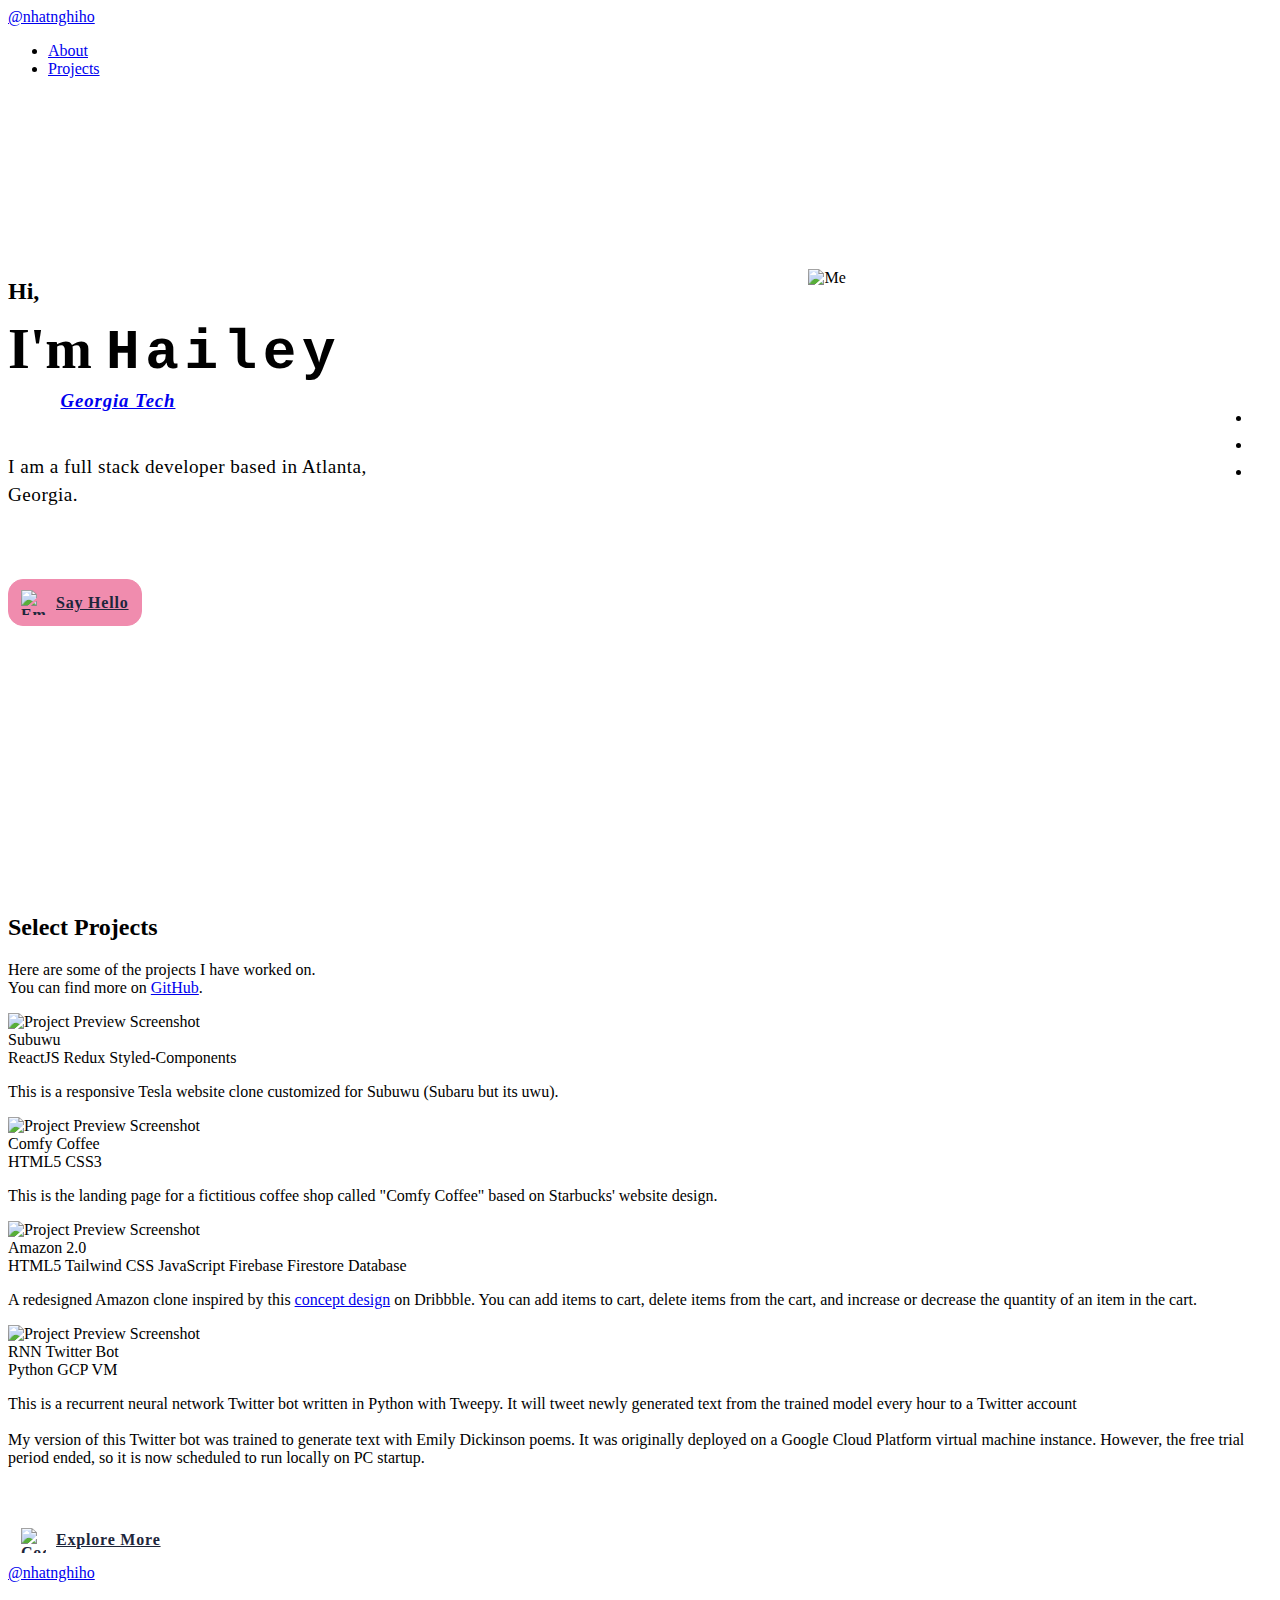
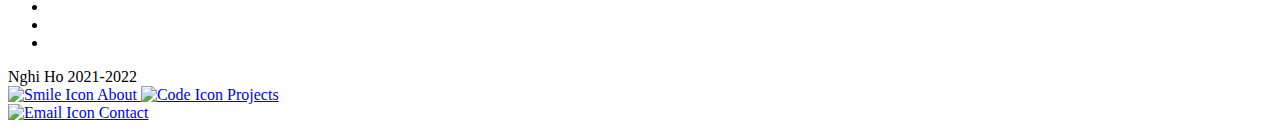
==== index.html @ fadf4eac "first edit" ====
<!DOCTYPE html>
<html lang="en">
  <head>
    <title>Hailey Ho Portfolio</title>

    <link rel="icon" type="image/svg+xml" href="favicon.svg" />

    <meta charset="UTF-8" />

    <meta property="og:title" content="Hailey Ho" />
    <meta property="og:type" content="website" />
    <meta property="og:url" content="http://anniew.xyz" />
    <meta
      property="og:description"
      content="Hi! I'm Nghi (Hailey) Ho. Welcome to my portfolio. I am a full stack developer based in Atlanta, Georgia."
    />
    <meta property="og:locale" content="en_US" />
    <meta
      property="og:image"
      content="https://anniew.xyz/img/me-icon-smiling.png"
    />

    <meta name="viewport" content="width=device-width, initial-scale=1.0" />
    <meta name="copyright" content="Nghi Ho" />

    <meta name="robots" content="noindex, nofollow" />

    <link rel="canonical" href="https://anniew.xyz" />

    <link rel="preconnect" href="https://fonts.googleapis.com" />
    <link rel="preconnect" href="https://fonts.gstatic.com" crossorigin />
    <link
      href="https://fonts.googleapis.com/css?family=Nunito"
      rel="stylesheet"
    />

    <link
      rel="stylesheet"
      href="https://cdnjs.cloudflare.com/ajax/libs/font-awesome/5.15.3/css/all.min.css"
      integrity="sha512-iBBXm8fW90+nuLcSKlbmrPcLa0OT92xO1BIsZ+ywDWZCvqsWgccV3gFoRBv0z+8dLJgyAHIhR35VZc2oM/gI1w=="
      crossorigin="anonymous"
      referrerpolicy="no-referrer"
    />

    <link rel="stylesheet" href="./css/main.css" type="text/css" />
    <link rel="stylesheet" href="./css/header.css" type="text/css" />
    <link rel="stylesheet" href="./css/home.css" type="text/css" />
    <link rel="stylesheet" href="./css/projects.css" type="text/css" />
    <link rel="stylesheet" href="./css/footer.css" type="text/css" />
  </head>

  <body>
    <header class="header">
      <a href="/" class="header-logo">@nhatnghiho</a>
      <nav class="nav">
        <div class="toggle"><i class="fas fa-bars"></i></div>
        <ul class="nav-menu">
          <li class="nav-item"><a href="/about">About</a></li>
          <li class="nav-item"><a href="/projects">Projects</a></li>
        </ul>
      </nav>
    </header>

    <main class="main-container home-section">
      <section id="home">
        <div class="landing-page-details">
          <h1 class="small-title">Hi,</h1>
          <h2 class="big-title">
            I'm <span class="my-name pink">Hailey</span>
          </h2>
          <h3 class="medium-title">
            <em
              >CS @
              <a class="pink" href="https://get.popmenu.com/"
                >Georgia Tech</a
              ></em
            >
          </h3>
          <div class="short-bio">
            <p>I am a full stack developer based in Atlanta, Georgia.</p>
          </div>
          <div class="cta-container email-container">
            <a href="mailto:nho38@gatech.edu" class="cta email-button">
              <img src="./img/email.svg" alt="Email Icon" />
              <span>Say Hello</span>
            </a>
          </div>
        </div>
        <div class="art-me">
          <img src="./img/me-icon.gif" alt="Me" />
        </div>
        <div class="landing-page-socials">
          <ul>
            <li class="social-link">
              <a
                href="https://www.linkedin.com/in/nghi-hailey-ho-90940a157/"
                aria-label="LinkedIn"
                target="_blank"
              >
                <i class="fab fa-linkedin-in"></i>
              </a>
            </li>
            <li class="social-link">
              <a
                href="https://github.com/nhatnghiho"
                aria-label="GitHub"
                target="_blank"
              >
                <i class="fab fa-github"></i>
              </a>
            </li>
            <li class="social-link">
              <a
                href="https://devpost.com/nhatnghiho"
                aria-label="Twitter"
                target="_blank"
              >
                <i class="fab fa-dev"></i>
              </a>
            </li>
          </ul>
        </div>
      </section>
      <section class="projects" id="select-projects">
        <h2>Select Projects</h2>
        <p class="section-description">
          Here are some of the projects I have worked on.<br />
          You can find more on
          <a class="hyperlink" href="https://github.com/nhatnghiho">GitHub</a>.
        </p>
        <div class="project-cards-container">
          <div class="card">
            <img
              src="./img/project-preview/subuwu-preview.png"
              alt="Project Preview Screenshot"
              class="card-preview-img"
            />
            <div class="card-info">
              <div class="title-and-links">
                <span class="project-title"> Subuwu </span>
                <div class="project-links">
                  <a href="https://subuwu.anniew.xyz/">
                    <i class="fas fa-external-link-alt"></i>
                  </a>
                  <a href="https://github.com/nhatnghiho">
                    <i class="fab fa-github"></i>
                  </a>
                </div>
              </div>
              <div class="project-skills">
                <span>ReactJS</span>
                <span>Redux</span>
                <span>Styled-Components</span>
              </div>
              <p class="project-description">
                This is a responsive Tesla website clone customized for Subuwu
                &#40;Subaru but its uwu&#41;.
              </p>
            </div>
          </div>
          <div class="card">
            <img
              src="./img/project-preview/comfy-coffee-preview.png"
              alt="Project Preview Screenshot"
              class="card-preview-img"
            />
            <div class="card-info">
              <div class="title-and-links">
                <span class="project-title"> Comfy Coffee </span>
                <div class="project-links">
                  <a href="https://comfy-coffee.anniew.xyz/">
                    <i class="fas fa-external-link-alt"></i>
                  </a>
                  <a href="https://github.com/anniedotexe/comfy-coffee">
                    <i class="fab fa-github"></i>
                  </a>
                </div>
              </div>
              <div class="project-skills">
                <span>HTML5</span>
                <span>CSS3</span>
              </div>
              <p class="project-description">
                This is the landing page for a fictitious coffee shop called
                "Comfy Coffee" based on Starbucks' website design.
              </p>
            </div>
          </div>
          <div class="card">
            <img
              src="./img/project-preview/amazon2-preview.png"
              alt="Project Preview Screenshot"
              class="card-preview-img"
            />
            <div class="card-info">
              <div class="title-and-links">
                <span class="project-title"> Amazon 2.0 </span>
                <div class="project-links">
                  <a href="https://clone-2-2ee81.firebaseapp.com">
                    <i class="fas fa-external-link-alt"></i>
                  </a>
                  <a href="https://github.com/anniedotexe/amazon-2">
                    <i class="fab fa-github"></i>
                  </a>
                </div>
              </div>
              <div class="project-skills">
                <span>HTML5</span>
                <span>Tailwind CSS</span>
                <span>JavaScript</span>
                <span>Firebase</span>
                <span>Firestore Database</span>
              </div>
              <p class="project-description">
                A redesigned Amazon clone inspired by this
                <a
                  class="hyperlink"
                  href="https://dribbble.com/shots/15350650-Amazon-Website-Redesign-Concept"
                  >concept design</a
                >
                on Dribbble. You can add items to cart, delete items from the
                cart, and increase or decrease the quantity of an item in the
                cart.
              </p>
            </div>
          </div>
          <div class="card">
            <img
              src="./img/project-preview/rnn-twitter-bot-preview.png"
              alt="Project Preview Screenshot"
              class="card-preview-img"
            />
            <div class="card-info">
              <div class="title-and-links">
                <span class="project-title"> RNN Twitter Bot </span>
                <div class="project-links">
                  <a href="https://twitter.com/dickinson_rnn">
                    <i class="fas fa-external-link-alt"></i>
                  </a>
                  <a href="https://github.com/anniedotexe/RNN-Twitter-Bot">
                    <i class="fab fa-github"></i>
                  </a>
                </div>
              </div>
              <div class="project-skills">
                <span>Python</span>
                <span>GCP VM</span>
              </div>
              <p class="project-description">
                This is a recurrent neural network Twitter bot written in Python
                with Tweepy. It will tweet newly generated text from the trained
                model every hour to a Twitter account<br /><br />
                My version of this Twitter bot was trained to generate text with
                Emily Dickinson poems. It was originally deployed on a Google
                Cloud Platform virtual machine instance. However, the free trial
                period ended, so it is now scheduled to run locally on PC
                startup.
              </p>
            </div>
          </div>
        </div>
        <div class="cta-container">
          <a href="/projects" class="cta">
            <img src="./img/coding.svg" alt="Code Icon" />
            <span>Explore More</span>
          </a>
        </div>
      </section>
    </main>

    <footer class="footer-container">
      <div class="footer">
        <div class="footer-column">
          <a href="/" class="footer-logo">@nhatnghiho</a>
          <div class="socials">
            <ul>
              <li class="social-link">
                <a
                  href="https://www.linkedin.com/in/anniewu2303/"
                  aria-label="LinkedIn"
                  target="_blank"
                >
                  <i class="fab fa-linkedin-in"></i>
                </a>
              </li>
              <li class="social-link">
                <a
                  href="https://github.com/nhatnghiho"
                  aria-label="GitHub"
                  target="_blank"
                >
                  <i class="fab fa-github"></i>
                </a>
              </li>
              <li class="social-link">
                <a
                  href="https://devpost.com/nhatnghiho"
                  aria-label="Devpost"
                  target="_blank"
                >
                  <i class="fab fa-dev"></i>
                </a>
              </li>
            </ul>
          </div>
          <span class="copyright"
            ><i class="fas fa-copyright"></i>Nghi Ho 2021-2022</span
          >
        </div>
        <div class="footer-column">
          <a href="/about" class="footer-button">
            <img src="./img/smile.svg" alt="Smile Icon" />
            About
          </a>
          <a href="/projects" class="footer-button">
            <img src="./img/coding.svg" alt="Code Icon" />
            Projects
          </a>
        </div>
        <div class="footer-column">
          <a href="mailto:nho38@gatech.edu" class="footer-button">
            <img src="./img/email.svg" alt="Email Icon" />
            Contact
          </a>
        </div>
      </div>
    </footer>

    <script src="./js/main.js"></script>
  </body>
</html>
---- css/home.css ----
.main-container {
  margin: -100px auto 0 auto;
}

/* --- LANDING PAGE --- */

#home {
  margin: 0 auto;
  display: flex;
  flex-direction: column;
  align-items: center;
  justify-content: space-between;
  min-height: 100vh;
}

.landing-page-details {
  margin: auto 0;
  display: flex;
  flex-direction: column;
  justify-content: center;
}

.landing-page-socials ul {
  display: flex;
  flex-direction: row;
  margin-bottom: 20px;
}

.landing-page-socials ul li a i {
  font-size: 1.5em;
  padding: 10px;
  margin: 0 5px;
}

.small-title {
  text-align: left;
  font-size: 1.5em;
  font-weight: 700;
  margin-bottom: 0.5em;
}

.big-title {
  margin: 0;
  text-align: left;
  font-weight: 700;
  font-size: 2.75em;
  letter-spacing: 0;
}

.my-name {
  letter-spacing: 0.1em;
  font-family: 'Fira Code', monospace;
}

h3 {
  margin: 5px 0 0 0;
  text-align: left;
}

h3 em {
  color: white;
  letter-spacing: 0.05em;
}

h3 a:hover {
  color: #7eb77f;
  text-decoration: underline;
}

.short-bio {
  margin-top: 1em;
  display: flex;
  flex-direction: column;
  align-items: flex-start;
}

.short-bio p {
  margin-top: 25px;
  font-size: 1.2em;
  line-height: 1.5em;
  letter-spacing: 0.025em;
}

.cta-container {
  margin: 0 auto;
}

.cta {
  display: flex;
  text-align: center;
  align-items: center;
  width: fit-content;
  width: -moz-fit-content;
  padding: 10px 12px;
  border-radius: 15px;
  border: 1px solid #ffffff;
  font-weight: 700;
  letter-spacing: 0.05em;
  color: #1d263b;
  background-color: #ffffff;
  margin-top: 50px;
  transition: all 0.2s ease;
  cursor: pointer;
}

.cta img {
  height: 25px;
  width: 25px;
}

.cta span {
  margin-left: 10px;
  color: #1d263b;
  font-weight: 700;
}

.email-button {
  border: 1px solid #f08cae;
  background-color: #f08cae;
}

.cta:hover {
  border: 1px solid #7eb77f;
  background-color: #7eb77f;
  padding: 10px 20px;
}

.art-me {
  display: none;
  height: 350px;
}

.art-me img {
  height: 100%;
}

@media only screen and (min-width: 768px) {
  .big-title {
    font-size: 3.5em;
  }
  .short-bio {
    max-width: 90%;
  }
  .art-me {
    display: block;
  }
  #home {
    flex-direction: row;
  }
  .landing-page-socials ul {
    flex-direction: column;
  }
  .landing-page-socials ul li a i {
    margin: 5px 0;
  }
  .email-container {
    margin: 0;
  }
}

@media only screen and (min-width: 1000px) {
  #home {
    gap: 10%;
  }
}
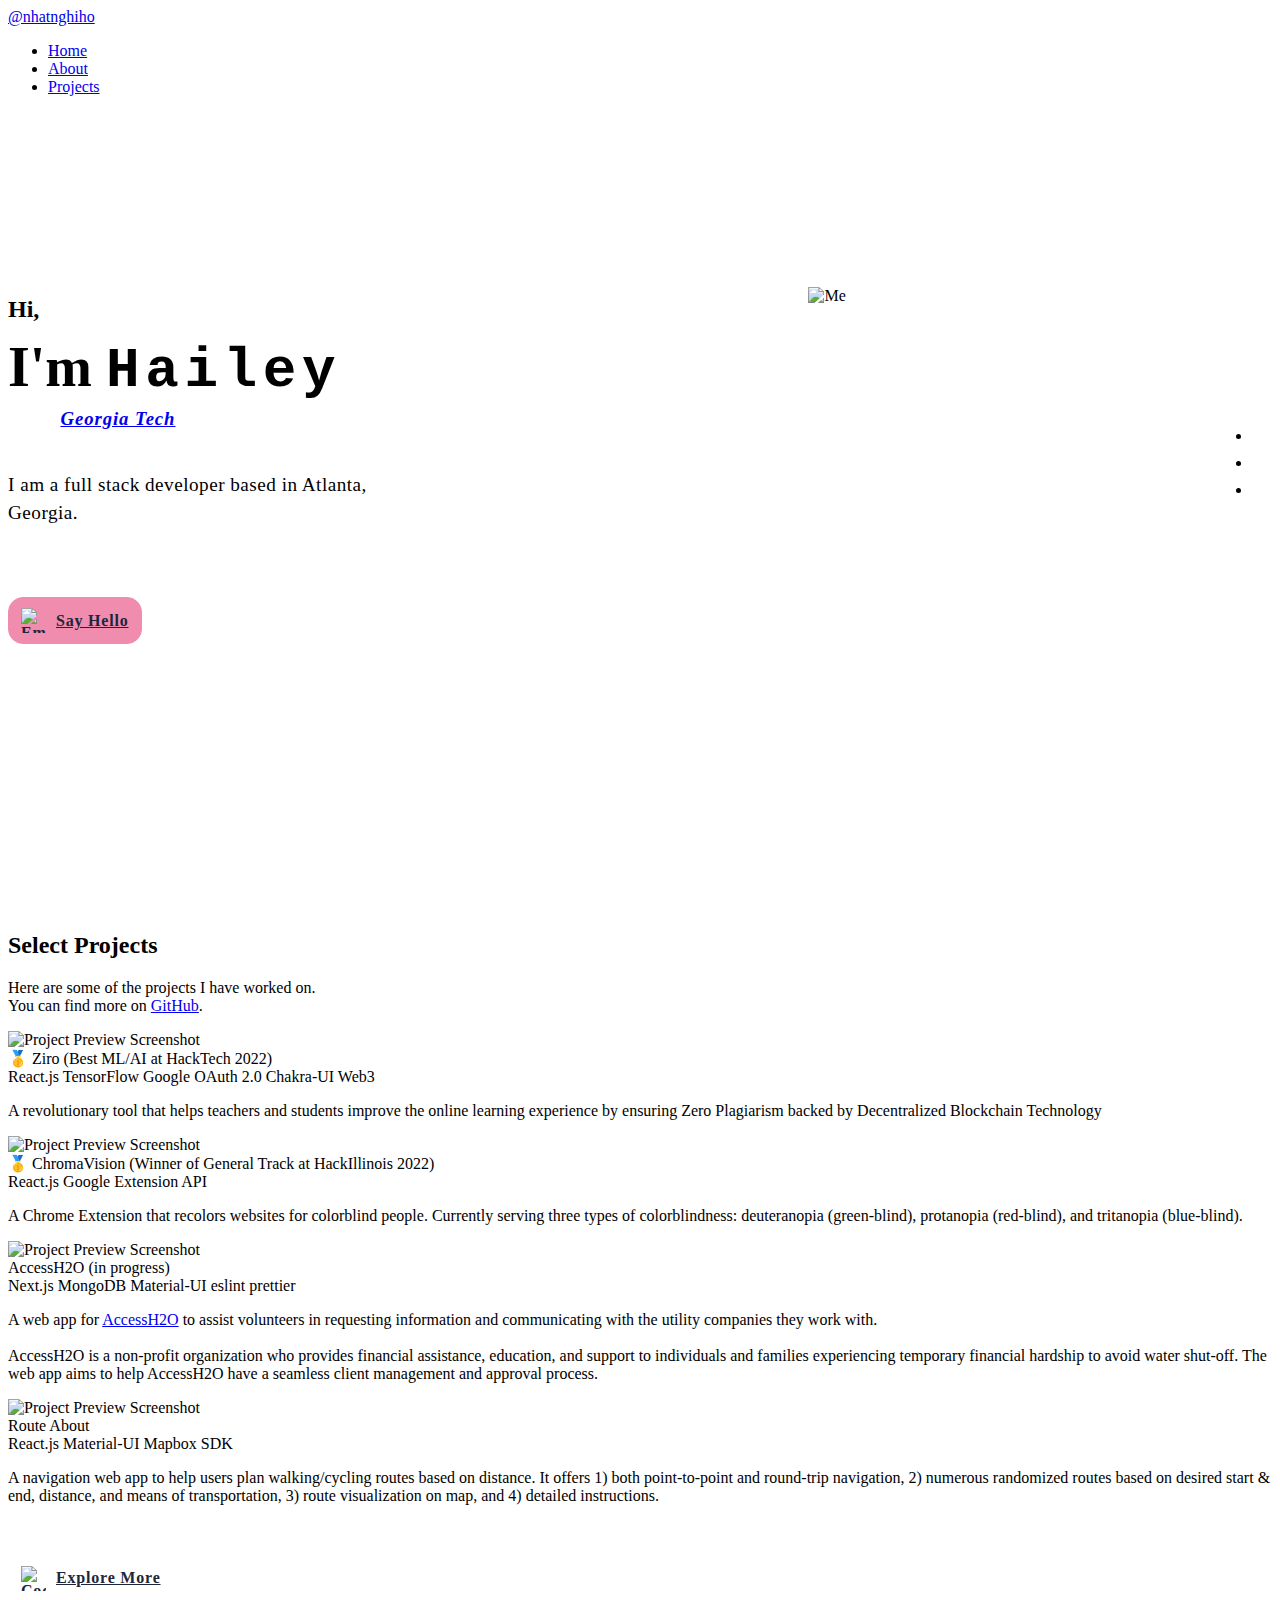
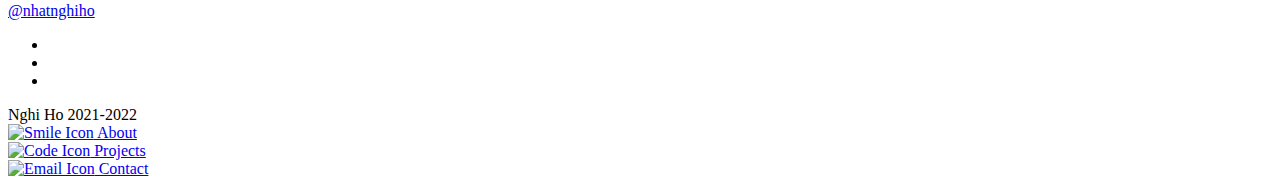
==== commit 6910598a: "minor fixes" ====
--- a/index.html
+++ b/index.html
@@ -9,7 +9,7 @@
 
     <meta property="og:title" content="Hailey Ho" />
     <meta property="og:type" content="website" />
-    <meta property="og:url" content="http://anniew.xyz" />
+    <meta property="og:url" content="http://nhatnghiho.github.io" />
     <meta
       property="og:description"
       content="Hi! I'm Nghi (Hailey) Ho. Welcome to my portfolio. I am a full stack developer based in Atlanta, Georgia."
@@ -55,6 +55,7 @@
       <nav class="nav">
         <div class="toggle"><i class="fas fa-bars"></i></div>
         <ul class="nav-menu">
+          <li class="nav-item"><a href="/">Home</a></li>
           <li class="nav-item"><a href="/about">About</a></li>
           <li class="nav-item"><a href="/projects">Projects</a></li>
         </ul>
@@ -131,130 +132,127 @@
         <div class="project-cards-container">
           <div class="card">
             <img
-              src="./img/project-preview/subuwu-preview.png"
+              src="https://challengepost-s3-challengepost.netdna-ssl.com/photos/production/software_photos/001/860/714/datas/original.gif"
               alt="Project Preview Screenshot"
               class="card-preview-img"
             />
             <div class="card-info">
               <div class="title-and-links">
-                <span class="project-title"> Subuwu </span>
+                <span class="project-title">
+                  🥇 Ziro (Best ML/AI at HackTech 2022)
+                </span>
                 <div class="project-links">
-                  <a href="https://subuwu.anniew.xyz/">
+                  <a href="https://devpost.com/software/ziro">
                     <i class="fas fa-external-link-alt"></i>
                   </a>
-                  <a href="https://github.com/nhatnghiho">
+                  <a href="https://github.com/hardco2020/hacktech-web3">
                     <i class="fab fa-github"></i>
                   </a>
                 </div>
               </div>
               <div class="project-skills">
-                <span>ReactJS</span>
-                <span>Redux</span>
-                <span>Styled-Components</span>
+                <span>React.js</span>
+                <span>TensorFlow</span>
+                <span>Google OAuth 2.0</span>
+                <span>Chakra-UI</span>
+                <span>Web3</span>
               </div>
               <p class="project-description">
-                This is a responsive Tesla website clone customized for Subuwu
-                &#40;Subaru but its uwu&#41;.
+                A revolutionary tool that helps teachers and students improve
+                the online learning experience by ensuring Zero Plagiarism
+                backed by Decentralized Blockchain Technology
               </p>
             </div>
           </div>
           <div class="card">
             <img
-              src="./img/project-preview/comfy-coffee-preview.png"
+              src="./img/project-preview/chromavision.png"
               alt="Project Preview Screenshot"
               class="card-preview-img"
             />
             <div class="card-info">
               <div class="title-and-links">
-                <span class="project-title"> Comfy Coffee </span>
+                <span class="project-title"
+                  >🥇 ChromaVision (Winner of General Track at HackIllinois
+                  2022)</span
+                >
                 <div class="project-links">
-                  <a href="https://comfy-coffee.anniew.xyz/">
+                  <a href="https://devpost.com/software/chromavision-pj9iaq">
                     <i class="fas fa-external-link-alt"></i>
                   </a>
-                  <a href="https://github.com/anniedotexe/comfy-coffee">
+                  <a href="https://github.com/WebAInternationals/ChromaVision">
                     <i class="fab fa-github"></i>
                   </a>
                 </div>
               </div>
               <div class="project-skills">
-                <span>HTML5</span>
-                <span>CSS3</span>
+                <span>React.js</span>
+                <span>Google Extension API</span>
               </div>
               <p class="project-description">
-                This is the landing page for a fictitious coffee shop called
-                "Comfy Coffee" based on Starbucks' website design.
+                A Chrome Extension that recolors websites for colorblind people.
+                Currently serving three types of colorblindness: deuteranopia
+                (green-blind), protanopia (red-blind), and tritanopia
+                (blue-blind).
+              </p>
               </p>
             </div>
           </div>
           <div class="card">
             <img
-              src="./img/project-preview/amazon2-preview.png"
+              src="https://media-exp1.licdn.com/dms/image/C4E1BAQH-22nIg5GhFg/company-background_10000/0/1586444177565?e=2159024400&v=beta&t=6wjEqmdW-Etl6Vmuf6lri2xt5Qw1EUiykBvKFJkTrOY"
               alt="Project Preview Screenshot"
               class="card-preview-img"
             />
             <div class="card-info">
               <div class="title-and-links">
-                <span class="project-title"> Amazon 2.0 </span>
+                <span class="project-title"> AccessH2O (in progress) </span>
                 <div class="project-links">
-                  <a href="https://clone-2-2ee81.firebaseapp.com">
+                  <a href="https://github.com/GTBitsOfGood/access-h2o">
                     <i class="fas fa-external-link-alt"></i>
                   </a>
-                  <a href="https://github.com/anniedotexe/amazon-2">
+                  <a href="https://github.com/GTBitsOfGood/access-h2o">
                     <i class="fab fa-github"></i>
                   </a>
                 </div>
               </div>
               <div class="project-skills">
-                <span>HTML5</span>
-                <span>Tailwind CSS</span>
-                <span>JavaScript</span>
-                <span>Firebase</span>
-                <span>Firestore Database</span>
+                <span>Next.js</span>
+                <span>MongoDB</span>
+                <span>Material-UI</span>
+                <span>eslint</span>
+                <span>prettier</span>
               </div>
               <p class="project-description">
-                A redesigned Amazon clone inspired by this
-                <a
-                  class="hyperlink"
-                  href="https://dribbble.com/shots/15350650-Amazon-Website-Redesign-Concept"
-                  >concept design</a
-                >
-                on Dribbble. You can add items to cart, delete items from the
-                cart, and increase or decrease the quantity of an item in the
-                cart.
+                A web app for <a class="hyperlink" href="https://www.accessh2o.org/">AccessH2O</a> to assist volunteers in requesting information and communicating with the utility companies they work with.<br/><br/>AccessH2O is a non-profit organization who provides financial assistance, education, and support to individuals and families experiencing temporary financial hardship to avoid water shut-off. The web app aims to help AccessH2O have a seamless client management and approval process. 
               </p>
             </div>
           </div>
           <div class="card">
             <img
-              src="./img/project-preview/rnn-twitter-bot-preview.png"
+              src="https://github.com/nhatnghiho/route-about/blob/main/route_about_demo.png?raw=true"
               alt="Project Preview Screenshot"
               class="card-preview-img"
             />
             <div class="card-info">
               <div class="title-and-links">
-                <span class="project-title"> RNN Twitter Bot </span>
+                <span class="project-title"> Route About </span>
                 <div class="project-links">
-                  <a href="https://twitter.com/dickinson_rnn">
+                  <a href="https://nhatnghiho.github.io/route-about/">
                     <i class="fas fa-external-link-alt"></i>
                   </a>
-                  <a href="https://github.com/anniedotexe/RNN-Twitter-Bot">
+                  <a href="https://github.com/nhatnghiho/route-about">
                     <i class="fab fa-github"></i>
                   </a>
                 </div>
               </div>
               <div class="project-skills">
-                <span>Python</span>
-                <span>GCP VM</span>
+                <span>React.js</span>
+                <span>Material-UI</span>
+                <span>Mapbox SDK</span>
               </div>
               <p class="project-description">
-                This is a recurrent neural network Twitter bot written in Python
-                with Tweepy. It will tweet newly generated text from the trained
-                model every hour to a Twitter account<br /><br />
-                My version of this Twitter bot was trained to generate text with
-                Emily Dickinson poems. It was originally deployed on a Google
-                Cloud Platform virtual machine instance. However, the free trial
-                period ended, so it is now scheduled to run locally on PC
-                startup.
+                A navigation web app to help users plan walking/cycling routes based on distance. It offers 1) both point-to-point and round-trip navigation, 2) numerous randomized routes based on desired start & end, distance, and means of transportation, 3) route visualization on map, and 4) detailed instructions.
               </p>
             </div>
           </div>
@@ -312,6 +310,8 @@
             <img src="./img/smile.svg" alt="Smile Icon" />
             About
           </a>
+        </div>
+        <div class="footer-column">
           <a href="/projects" class="footer-button">
             <img src="./img/coding.svg" alt="Code Icon" />
             Projects
